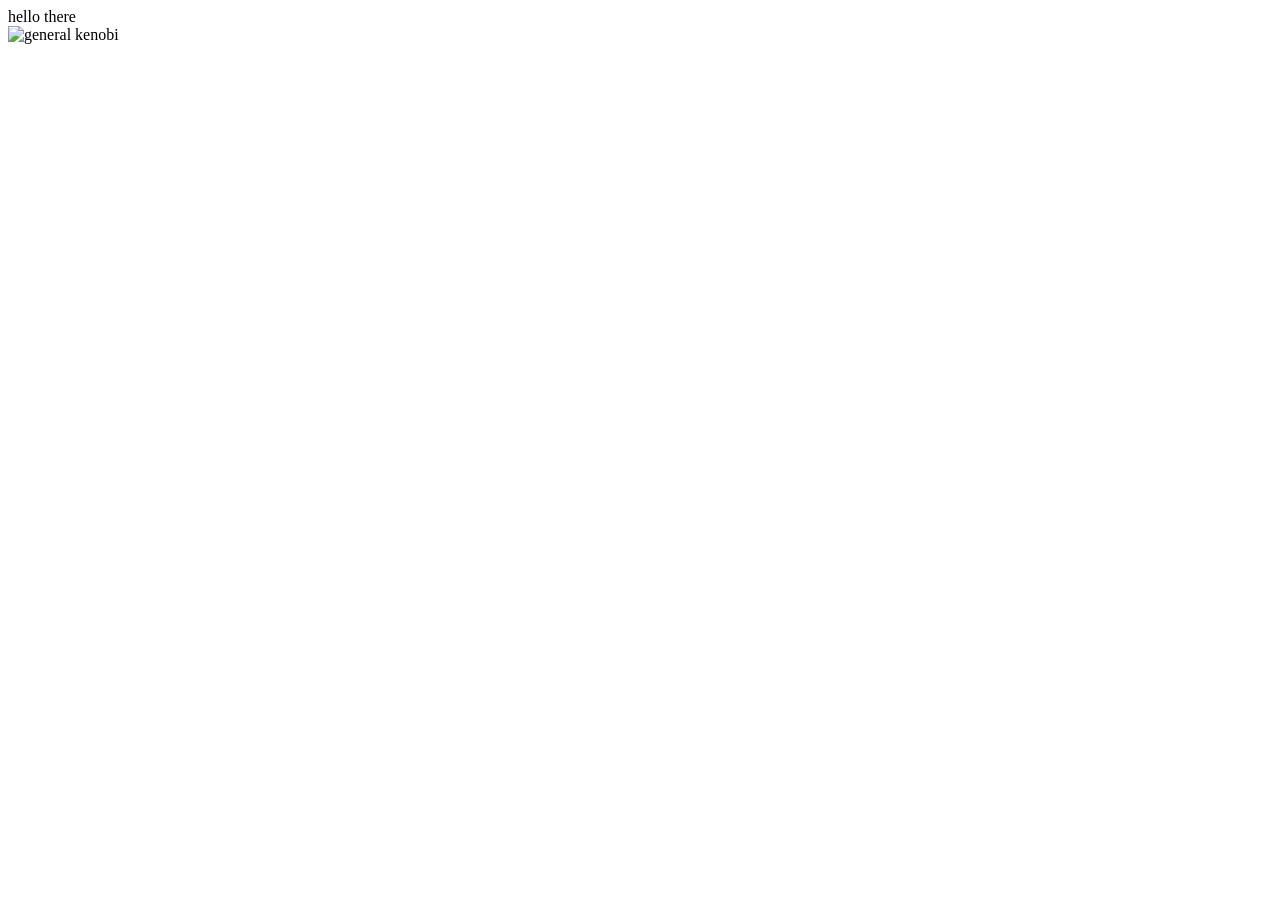
==== linguaggiWeb/2026-01-07_es1.html @ 30f02350 "aggiornamento 2026 01 07 09:26" ====
<!DOCTYPE html>
<html>
    <head>
        <meta charset='utf-8'>
        <meta http-equiv='X-UA-Compatible' content='IE=edge'>
        <title>Es 1</title>
        <meta name='viewport' content='width=device-width, initial-scale=1'>
    </head>
    <body>
        hello there
        <br>
        <img src="https://imgs.search.brave.com/pbTGG4of5QSQ67saXNGZZs-aQ2GUkBLxXM-LI-i1fjo/rs:fit:500:0:1:0/g:ce/aHR0cHM6Ly9naWZk/Yi5jb20vaW1hZ2Vz/L2hpZ2gvZ2VuZXJh/bC1ncmlldm91cy1n/ZW5lcmFsLWtlbm9i/aS1zdGFyLXdhcnMt/bnl1MG1td2lyZTNo/ODkxbi5naWY.jpeg" alt="general kenobi">
    </body>
</html>
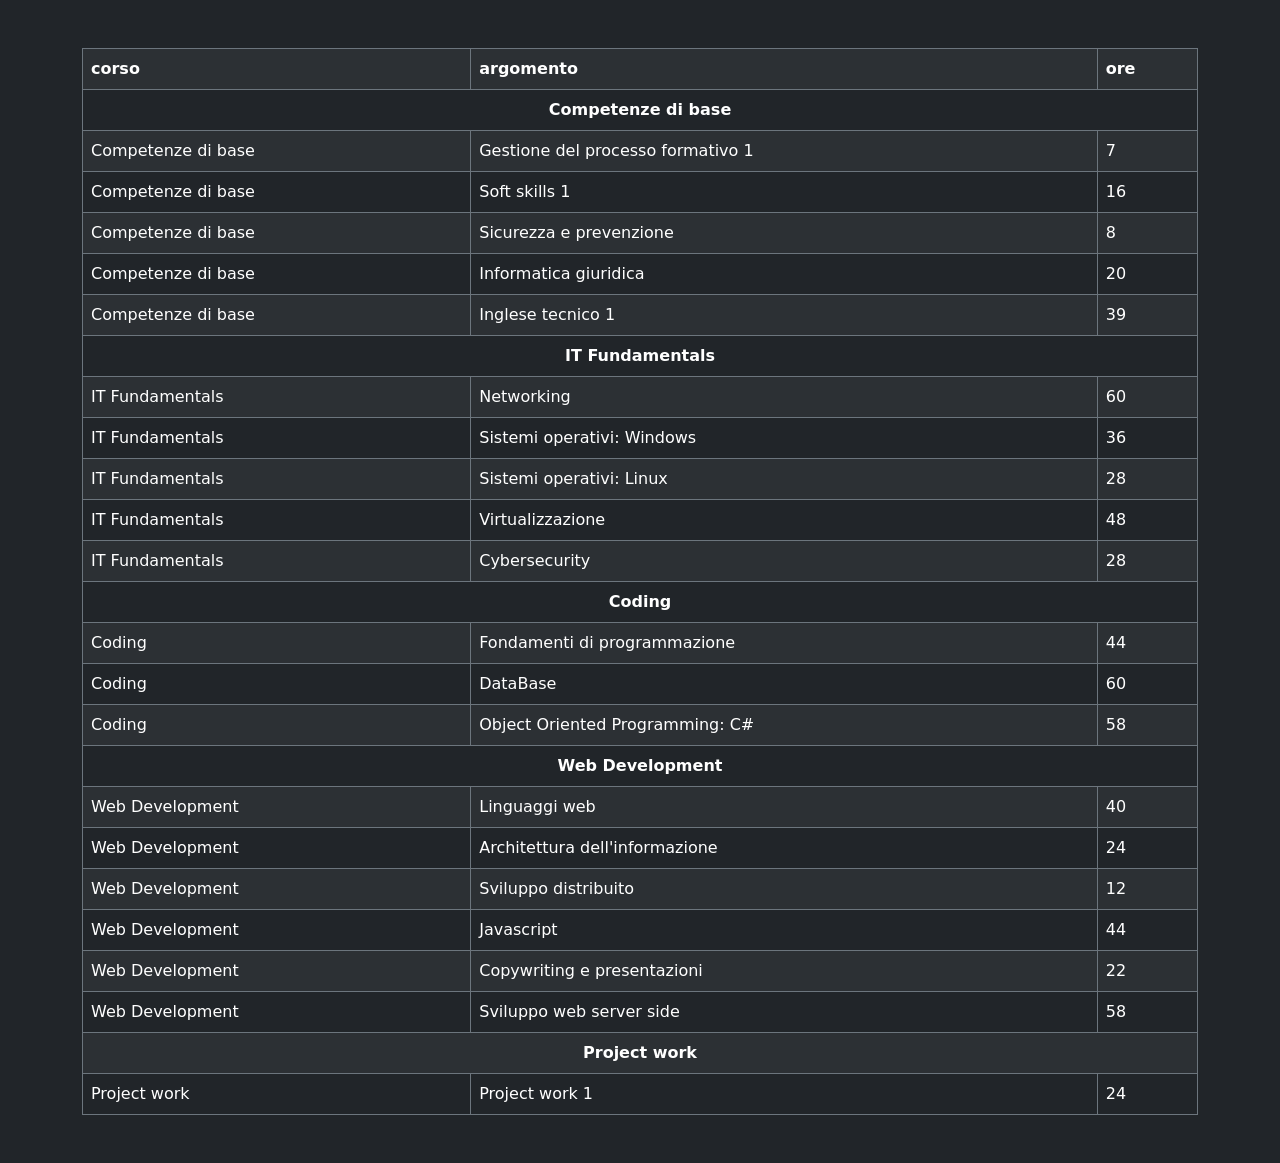
==== commit ce7b812c: "aggiornamento 2026 01 07 14:11" ====
--- a/linguaggiWeb/2026-01-07_es1.html
+++ b/linguaggiWeb/2026-01-07_es1.html
@@ -1,14 +1,152 @@
 <!DOCTYPE html>
-<html>
+<html data-bs-theme="dark" lang="it">
     <head>
         <meta charset='utf-8'>
         <meta http-equiv='X-UA-Compatible' content='IE=edge'>
         <title>Es 1</title>
+        <link href="https://cdn.jsdelivr.net/npm/bootstrap@5.3.8/dist/css/bootstrap.min.css" rel="stylesheet" integrity="sha384-sRIl4kxILFvY47J16cr9ZwB07vP4J8+LH7qKQnuqkuIAvNWLzeN8tE5YBujZqJLB" crossorigin="anonymous">
         <meta name='viewport' content='width=device-width, initial-scale=1'>
     </head>
     <body>
-        hello there
-        <br>
-        <img src="https://imgs.search.brave.com/pbTGG4of5QSQ67saXNGZZs-aQ2GUkBLxXM-LI-i1fjo/rs:fit:500:0:1:0/g:ce/aHR0cHM6Ly9naWZk/Yi5jb20vaW1hZ2Vz/L2hpZ2gvZ2VuZXJh/bC1ncmlldm91cy1n/ZW5lcmFsLWtlbm9i/aS1zdGFyLXdhcnMt/bnl1MG1td2lyZTNo/ODkxbi5naWY.jpeg" alt="general kenobi">
+        <div class="container mt-5 mb-5">
+            <table class="table table-striped border-secondary table-bordered">
+                <tr>
+                    <th>
+                        corso
+                    </th>
+                    <th>
+                        argomento
+                    </th>
+                    <th>
+                        ore
+                    </th>
+                </tr>
+
+                <!-- Competenze di base -->
+                <tr>
+                    <th colspan="3" class="text-center">Competenze di base</th>
+                </tr>
+                <tr>
+                    <td>Competenze di base</td>
+                    <td>Gestione del processo formativo 1</td>
+                    <td>7</td>
+                </tr>
+                <tr>
+                    <td>Competenze di base</td>
+                    <td>Soft skills 1</td>
+                    <td>16</td>
+                </tr>
+                <tr>
+                    <td>Competenze di base</td>
+                    <td>Sicurezza e prevenzione</td>
+                    <td>8</td>
+                </tr>
+                <tr>
+                    <td>Competenze di base</td>
+                    <td>Informatica giuridica</td>
+                    <td>20</td>
+                </tr>
+                <tr>
+                    <td>Competenze di base</td>
+                    <td>Inglese tecnico 1</td>
+                    <td>39</td>
+                </tr>
+
+                <!-- IT Fundamentals -->
+                <tr>
+                    <th colspan="3" class="text-center">IT Fundamentals</th>
+                </tr>
+                <tr>
+                    <td>IT Fundamentals</td>
+                    <td>Networking</td>
+                    <td>60</td>
+                </tr>
+                <tr>
+                    <td>IT Fundamentals</td>
+                    <td>Sistemi operativi: Windows</td>
+                    <td>36</td>
+                </tr>
+                <tr>
+                    <td>IT Fundamentals</td>
+                    <td>Sistemi operativi: Linux</td>
+                    <td>28</td>
+                </tr>
+                <tr>
+                    <td>IT Fundamentals</td>
+                    <td>Virtualizzazione</td>
+                    <td>48</td>
+                </tr>
+                <tr>
+                    <td>IT Fundamentals</td>
+                    <td>Cybersecurity</td>
+                    <td>28</td>
+                </tr>
+
+                <!-- Coding -->
+                <tr>
+                    <th colspan="3" class="text-center">Coding</th>
+                </tr>
+                <tr>
+                    <td>Coding</td>
+                    <td>Fondamenti di programmazione</td>
+                    <td>44</td>
+                </tr>
+                <tr>
+                    <td>Coding</td>
+                    <td>DataBase</td>
+                    <td>60</td>
+                </tr>
+                <tr>
+                    <td>Coding</td>
+                    <td>Object Oriented Programming: C#</td>
+                    <td>58</td>
+                </tr>
+
+                <!-- Web Development -->
+                <tr>
+                    <th colspan="3" class="text-center">Web Development</th>
+                </tr>
+                <tr>
+                    <td>Web Development</td>
+                    <td>Linguaggi web</td>
+                    <td>40</td>
+                </tr>
+                <tr>
+                    <td>Web Development</td>
+                    <td>Architettura dell'informazione</td>
+                    <td>24</td>
+                </tr>
+                <tr>
+                    <td>Web Development</td>
+                    <td>Sviluppo distribuito</td>
+                    <td>12</td>
+                </tr>
+                <tr>
+                    <td>Web Development</td>
+                    <td>Javascript</td>
+                    <td>44</td>
+                </tr>
+                <tr>
+                    <td>Web Development</td>
+                    <td>Copywriting e presentazioni</td>
+                    <td>22</td>
+                </tr>
+                <tr>
+                    <td>Web Development</td>
+                    <td>Sviluppo web server side</td>
+                    <td>58</td>
+                </tr>
+
+                <!-- Project Work -->
+                <tr>
+                    <th colspan="3" class="text-center">Project work</th>
+                </tr>
+                <tr>
+                    <td>Project work</td>
+                    <td>Project work 1</td>
+                    <td>24</td>
+                </tr>
+            </table>
+        </div>
     </body>
-</html>+</html>
